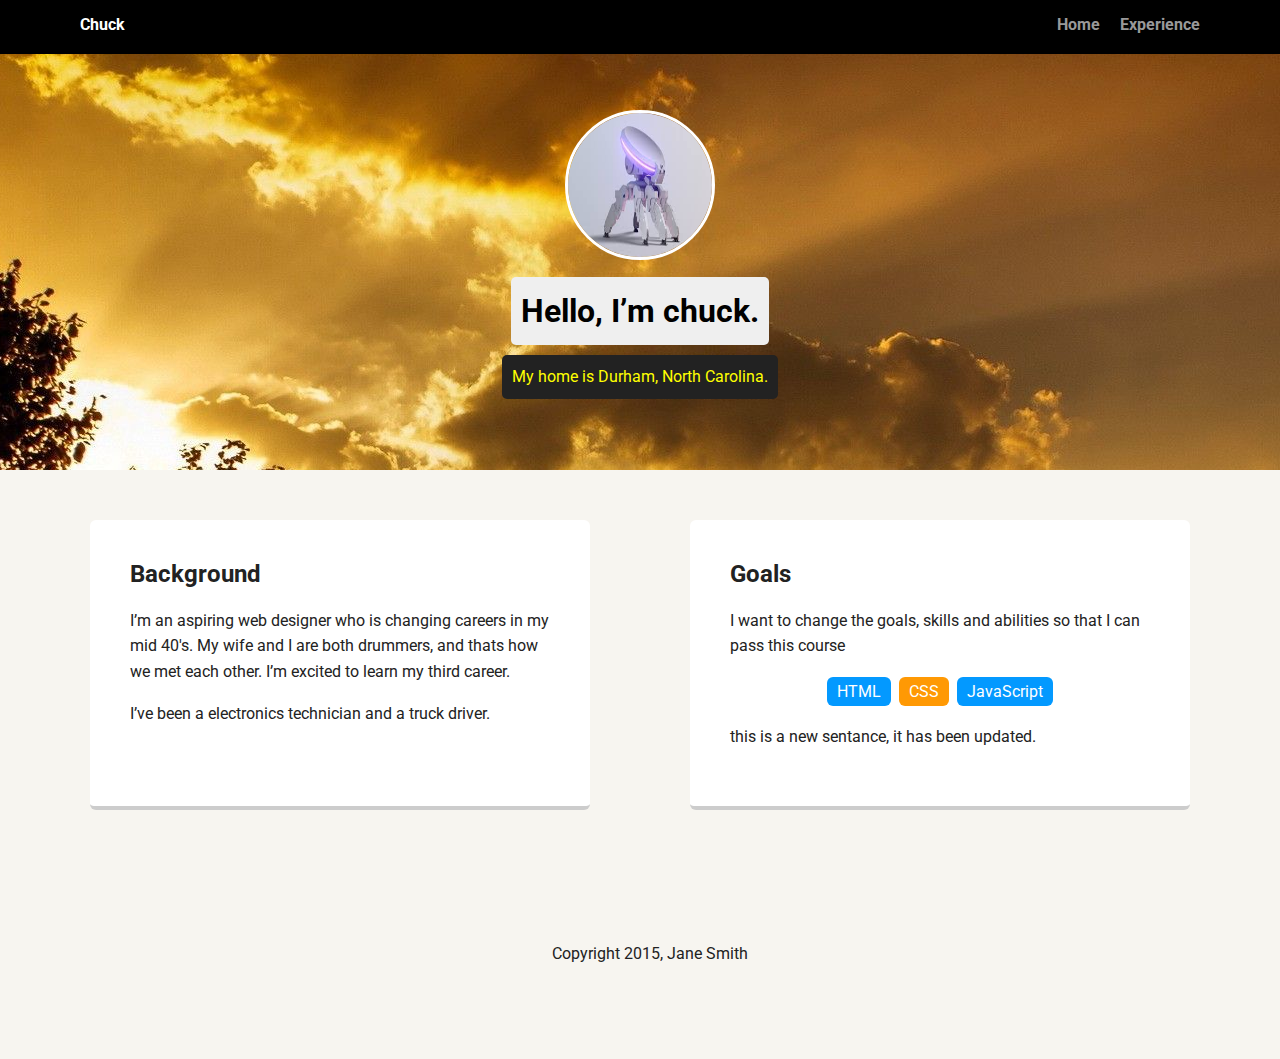
==== index.html @ 85a1d71f "Update index.html" ====
<!DOCTYPE html>
<html lang="en">
  <head>
    <meta charset="utf-8" />
    <title>Chuck's Profile</title>
    <meta name="viewport" content="width=device-width, initial-scale=1.0" />
    <link rel="stylesheet" href="styles.css" />
    <link
      href="https://fonts.googleapis.com/css?family=Muli%7CRoboto:400,300,500,700,900"
      rel="stylesheet"
    />
  </head>
  <body class="home">
    <div class="main-nav">
      <ul class="nav">
        <li class="name">Chuck</li>
        <li><a href="index.html">Home</a></li>
        <li><a href="experience.html">Experience</a></li>
      </ul>
    </div>

    <header>
      <img src="images/test-image-1.jpg" alt="robot" class="profile-image" />
      <h1 class="tag name">Hello, I’m chuck.</h1>
      <p class="tag location">My home is Durham, North Carolina.</p>
    </header>

    <main class="flex">
      <div class="card">
        <h2>Background</h2>
        <p>
          I’m an aspiring web designer who is changing careers in my mid 40's.
          My wife and I are both drummers, and thats how we met each other. I’m
          excited to learn my third career.
        </p>
        <p>I’ve been a electronics technician and a truck driver.</p>
      </div>

      <div class="card">
        <h2>Goals</h2>
        <p>
          I want to change the goals, skills and abilities so that I can pass
          this course
        </p>
        <ul class="skills">
          <li>HTML</li>
          <li>CSS</li>
          <li>JavaScript</li>
        </ul>
        <p>
          this is a new sentance, it has been updated.
        </p>
      </div>
    </main>
    <footer>
      <ul>
        <li><a href="https://github.com/ChuckSwebdesigner"class="social github">Github</a></li>
      </ul>
      <p class="copyright">Copyright 2015, Jane Smith</p>
    </footer>
  </body>
</html>
---- styles.css ----
/* Global Layout Set-up */
* { 
  box-sizing: border-box;
}
  
body {
  margin: 0;
  padding: 0;
  text-align: center;
  font-family: 'Roboto', sans-serif;
  color: #222;
  background: #f7f5f0;
}
/* Link Styles */

a {
  text-decoration: none;
  color: #999;
}
a:hover {
  color: #6633ff;
}

/* Section Styles */

.main-nav {
  width: 100%;
  background: black;
  min-height: 30px;
  padding: 10px;
  position: fixed;
  text-align: center;
}
.nav {
  display: flex;
  justify-content: space-around;
  font-weight: 700;
  list-style-type: none;
  margin: 0 auto;
  padding: 0;
}

.nav .name {
    display: block;
    margin-right: auto;
    color: white;
}
.nav li {
  padding: 5px 10px 10px 10px;
}
.nav a {
  transition: all .5s;
}
.nav a:hover {
  color: white
}

header {
  text-align: center;
  
  background-size: cover;
  overflow: hidden;
  padding-top: 60px;
}
header {
  line-height: 1.5;
}
header .profile-image {
  margin-top: 50px;
  width: 150px;
  height: 150px;
  border-radius: 50%;
  border: 3px solid white;
  transition: all .5s;
}
header .profile-image:hover {
  transform: scale(1.2) rotate(5deg);
}
.home header{
  background: url('images/test-image-3.jpg') no-repeat top center ;
}
.experience header{
  background: url('images/test-image-1.jpg') no-repeat top center ;
}
.tag {
  background-color: #efefef;
  color: black;
  padding: 10px;
  border-radius: 5px;
  display: table;
  margin: 10px auto;
} 
.location {
  background-color: #222;
  color: yellow;
}
.card {
  margin: 30px;
  padding: 20px 40px 40px;
  max-width: 500px;
  text-align: left;
  background: #fff;
  border-bottom: 4px solid #ccc;
  border-radius: 6px;
  transition: all .5s;
}
.card:hover {
  border-color: #ff99ff;
}

ul.skills {
  padding: 0;
  text-align: center;
}

.skills li {
  border-radius: 6px;
  display: inline-block;
  background: #ff9904;
  color: white;
  padding: 5px 10px;
  margin: 2px;
}

.skills li:nth-child(odd) {
  background: #0399ff;
}

footer {
  width: 100%;
  min-height: 30px;
  padding: 20px 0 40px 20px;
}

footer .copyright {
  top: -8px;
  font-size: .75em;
}

footer ul {
  list-style-type: none;
  margin: 0;
  padding: 0;
}

footer ul li {
  display: inline-block;
}

a.social {
  display: inline-block;
  text-indent: -9999px;
  margin-left: 5px;
  width: 30px;
  height: 30px;
  background-size: 30px 30px;
  opacity: .4;
  transition: all .5s;
}
a.twitter {
  background-image: url(images/twitter.svg);
}
a.linkedin {
  background-image: url(images/linkedin.svg);
}
a.github {
  background-image: url(images/github.svg);
}
a.social:hover {
  opacity: 1;
}
.clearfix {
  clear: both;
}

/* Styles for larger screens */
@media screen and (min-width: 720px) {
  
  .flex {
      display: -ms-flexbox;      /* TWEENER - IE 10 */
      display: flex; 
      max-width: 1200px;
      -ms-flex-pack: distribute;
      justify-content: space-around;
      margin: 0 auto;
  }

  header {
    min-height: 470px;
  }

  .nav {
    max-width: 1200px;
    padding: 0 30px;
  }


  main {
    padding-top: 20px;
  }

  main p {
    line-height: 1.6em;
  }

  footer {
    font-size: 1.3em;
    max-width: 1200px;
    margin: 40px auto;
  }

}
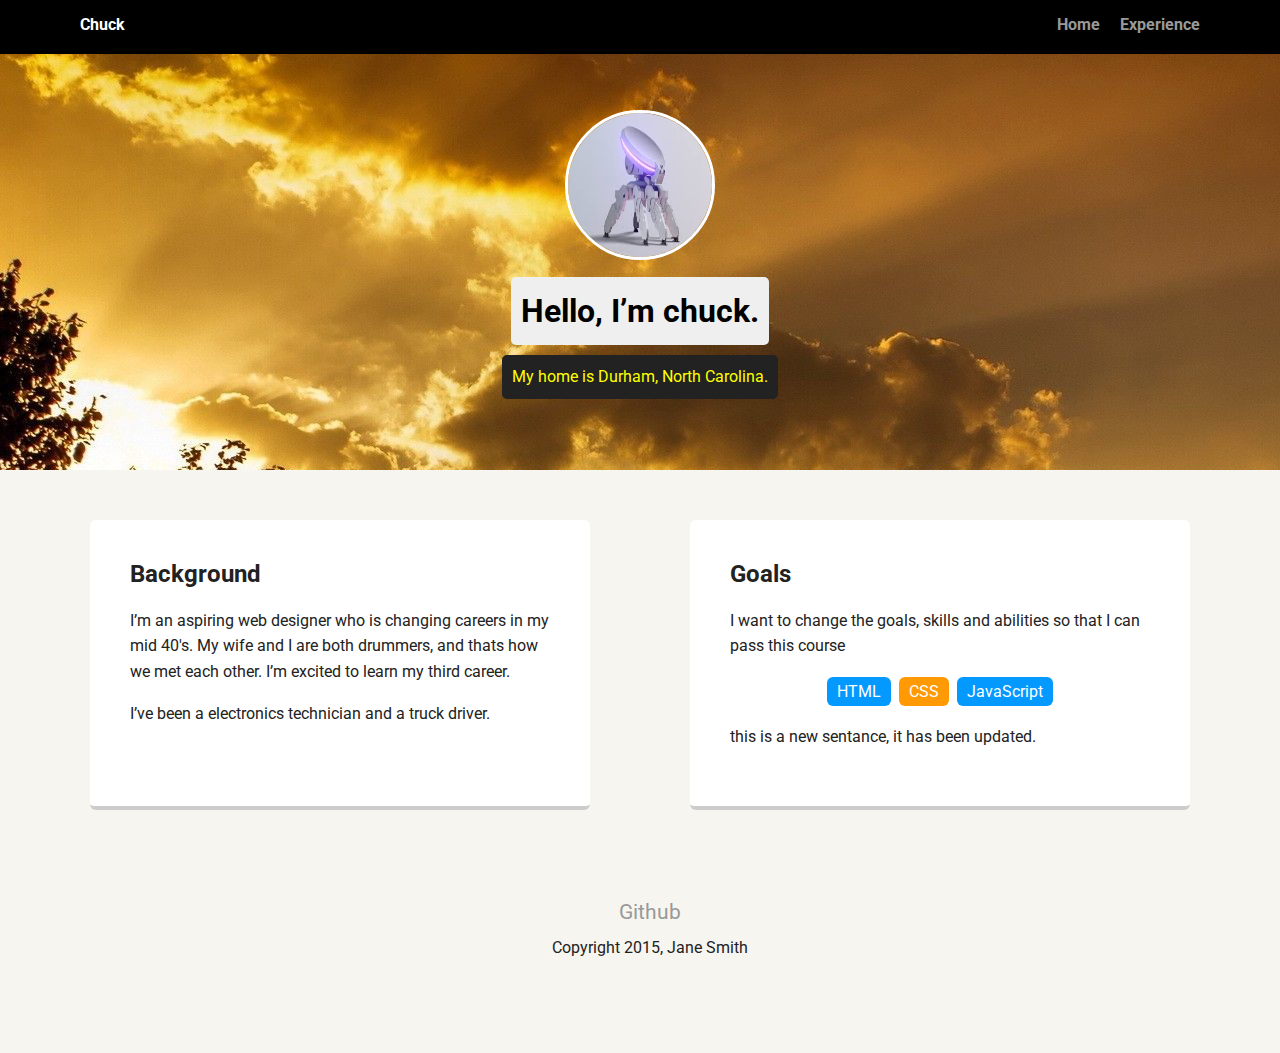
==== commit c97c7cac: "Update index.html" ====
--- a/index.html
+++ b/index.html
@@ -54,7 +54,7 @@
     </main>
     <footer>
       <ul>
-        <li><a href="https://github.com/ChuckSwebdesigner"class="social github">Github</a></li>
+        <li><a href="https://github.com/ChuckSwebdesigner">Github</a></li>
       </ul>
       <p class="copyright">Copyright 2015, Jane Smith</p>
     </footer>
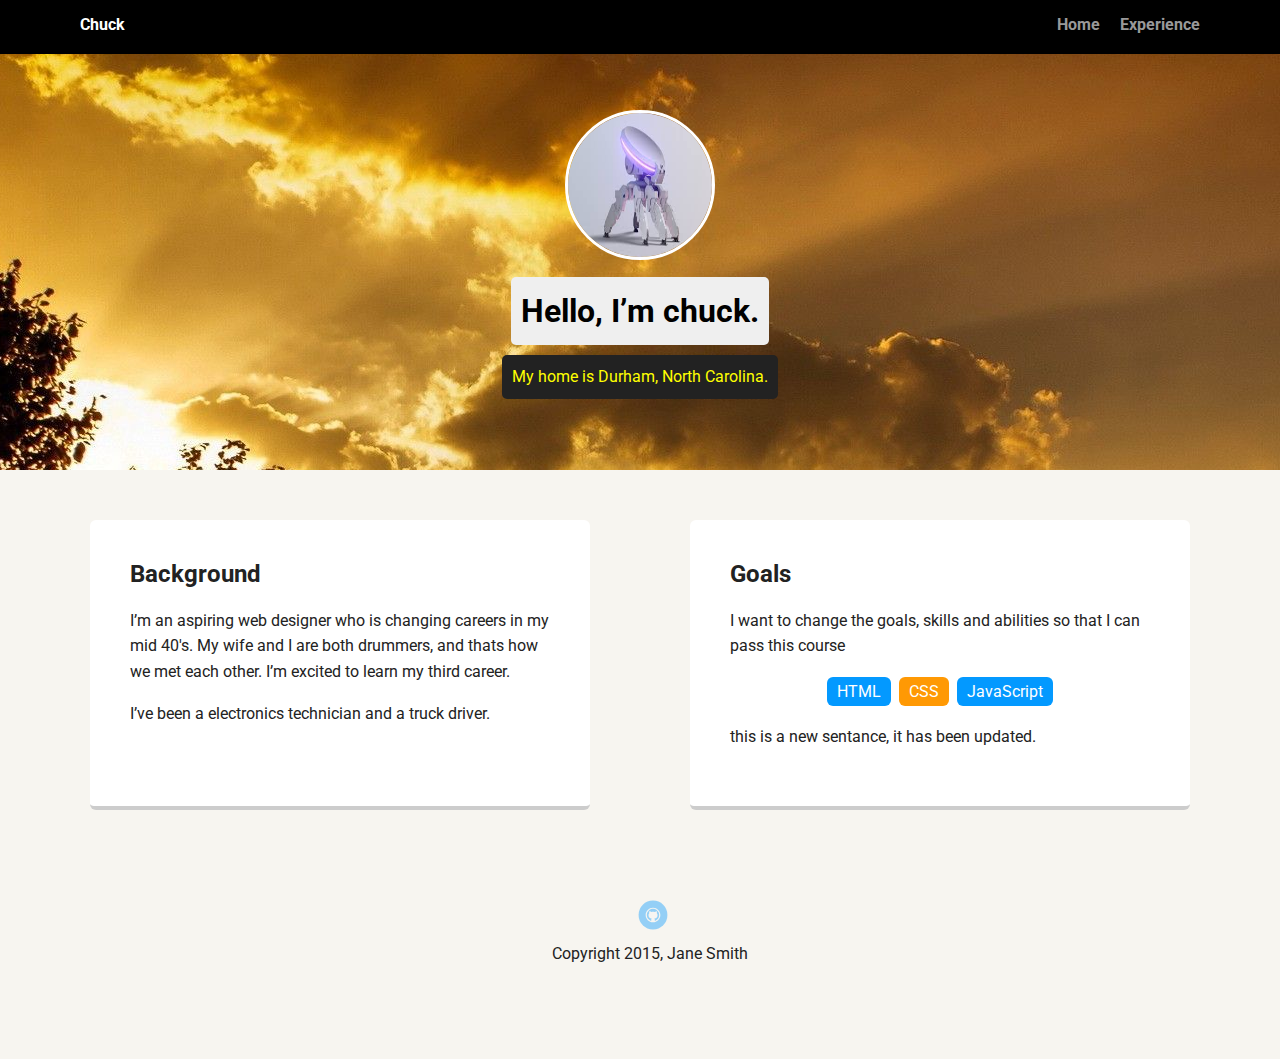
==== commit 91145a9f: "Update index.html" ====
--- a/index.html
+++ b/index.html
@@ -54,7 +54,7 @@
     </main>
     <footer>
       <ul>
-        <li><a href="https://github.com/ChuckSwebdesigner">Github</a></li>
+        <li><a href="https://github.com/ChuckSwebdesigner" class="social github"> Github</a></li>
       </ul>
       <p class="copyright">Copyright 2015, Jane Smith</p>
     </footer>
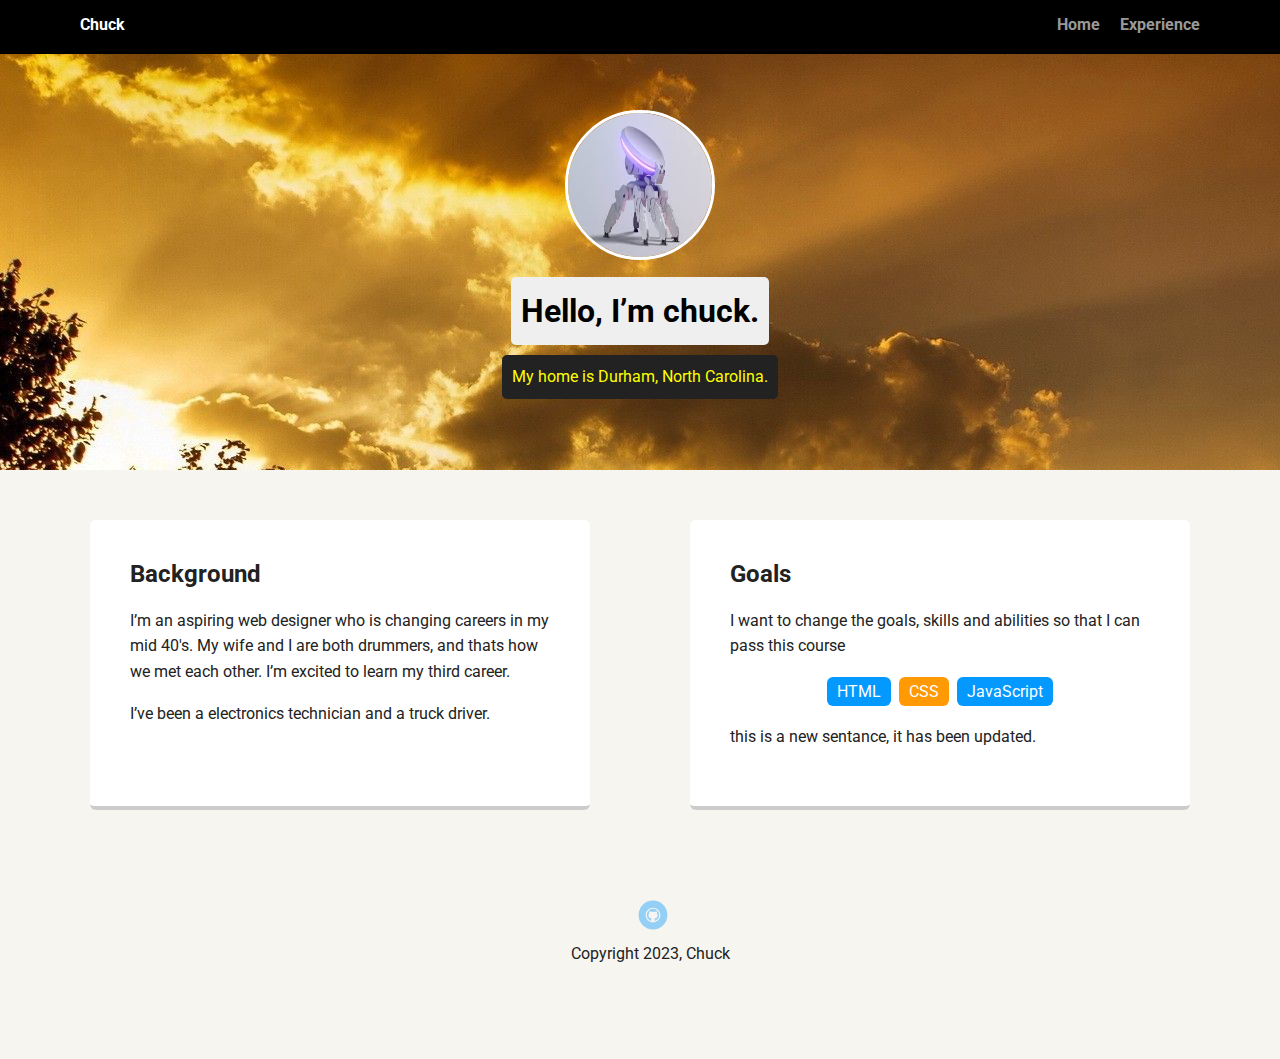
==== commit 45cf4dbd: "Update index.html" ====
--- a/index.html
+++ b/index.html
@@ -56,7 +56,7 @@
       <ul>
         <li><a href="https://github.com/ChuckSwebdesigner" class="social github"> Github</a></li>
       </ul>
-      <p class="copyright">Copyright 2015, Jane Smith</p>
+      <p class="copyright">Copyright 2023, Chuck</p>
     </footer>
   </body>
 </html>
